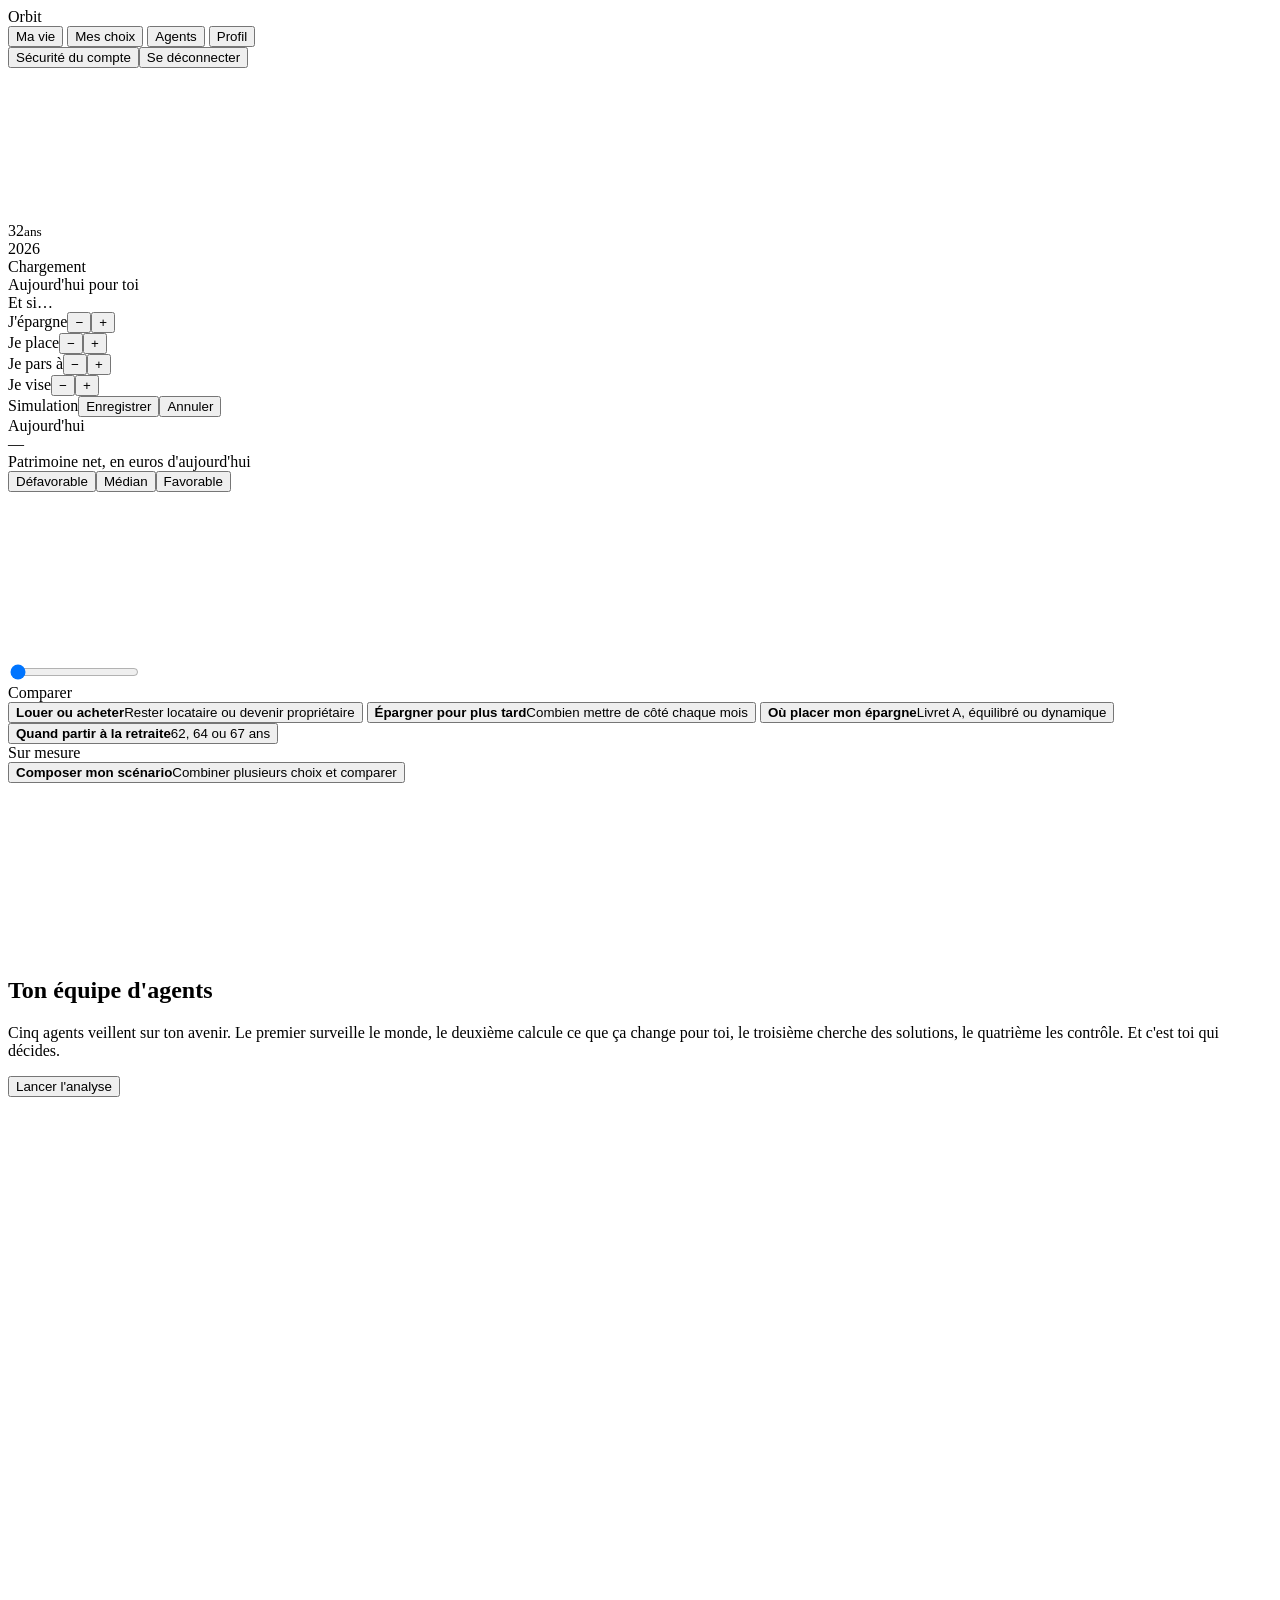
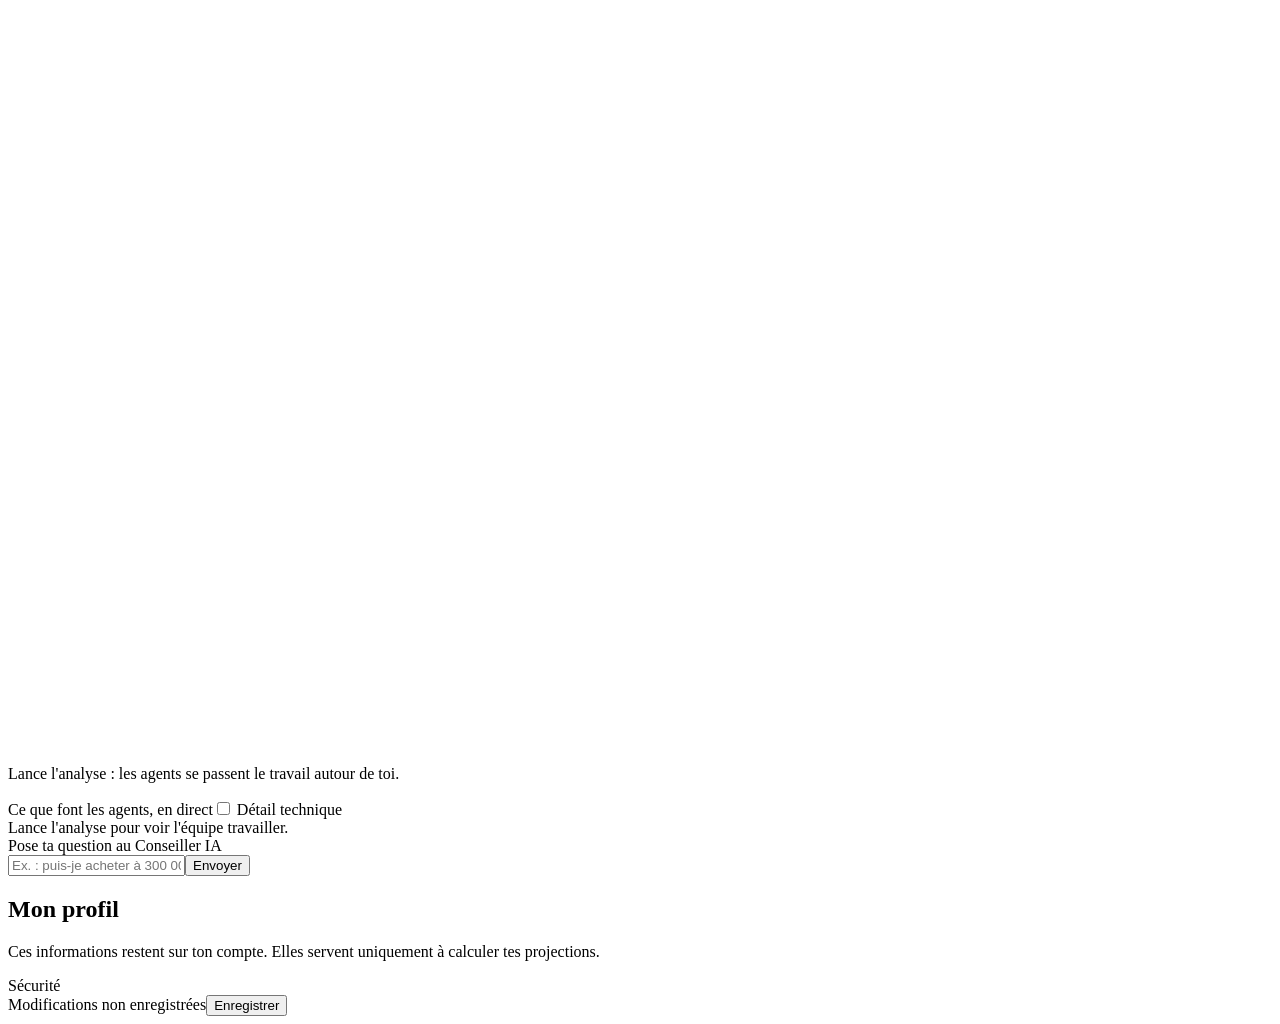
==== frontend/index.html @ 57f4066f "Atterrissage fluide en moins de 2 secondes Co-Authored-By: Devin AI <158243242+devin-ai-integration[" ====
<!doctype html>
<html lang="fr">
<head>
<meta charset="utf-8">
<meta name="viewport" content="width=device-width, initial-scale=1">
<title>Orbit</title>
<link rel="preconnect" href="https://fonts.googleapis.com">
<link href="https://fonts.googleapis.com/css2?family=Inter:wght@300;400;500;600&display=swap" rel="stylesheet">
<link rel="stylesheet" href="/static/life.css?v=5753347">
<script type="importmap">{"imports":{"three":"/static/vendor/three/build/three.module.js"}}</script>
<script src="/static/vendor/d3.min.js"></script>
<script src="/static/vendor/gsap.min.js"></script>
<script src="/static/vendor/topojson-client.min.js"></script>
<script src="/static/vendor/globe.gl.min.js"></script>
</head>
<body>
<header class="nav">
  <div class="logo"><span class="dot"></span>Orbit</div>
  <nav id="tabs">
    <button data-v="vie" class="on">Ma vie</button>
    <button data-v="choix">Mes choix</button>
    <button data-v="agents">Agents</button>
    <button data-v="profil">Profil</button>
  </nav>
  <div class="me" id="me"><span id="me-name"></span><span class="ini" id="me-ini"></span>
    <div class="menu" id="menu"><div class="m-mail" id="me-mail"></div><button data-act="security">Sécurité du compte</button><button data-act="logout">Se déconnecter</button></div>
  </div>
</header>

<main>
  <section class="view on" id="v-vie">
    <div class="stage">
      <canvas id="avatar"></canvas>
      <div class="age-tag"><div class="age"><span id="age">32</span><small>ans</small></div><div class="yr" id="yr">2026</div></div>
      <div class="loading" id="av-load">Chargement</div>
      <div class="today" id="today"><div class="td-g" id="mini-globe"></div><div><div class="lv-t">Aujourd'hui pour toi</div><div class="td-list" id="td-list"></div></div></div>
      <div class="levers" id="levers">
        <div class="lv-t">Et si…</div>
        <div class="lv" data-k="savings_month" data-step="50" data-min="0" data-max="20000" data-u=" €/mois"><span>J'épargne</span><button data-d="-1">−</button><b></b><button data-d="1">+</button></div>
        <div class="lv" data-k="equity_share" data-step="10" data-min="0" data-max="100" data-u=" % actions"><span>Je place</span><button data-d="-1">−</button><b></b><button data-d="1">+</button></div>
        <div class="lv" data-k="retire_age" data-step="1" data-min="50" data-max="75" data-u=" ans"><span>Je pars à</span><button data-d="-1">−</button><b></b><button data-d="1">+</button></div>
        <div class="lv" data-k="goal_month" data-step="100" data-min="0" data-max="20000" data-u=" €/mois"><span>Je vise</span><button data-d="-1">−</button><b></b><button data-d="1">+</button></div>
        <div class="goal" id="goal"></div>
        <div class="lv-act" id="lv-act"><span>Simulation</span><button class="primary-sm" id="lv-save">Enregistrer</button><button id="lv-reset">Annuler</button></div>
      </div>
      <div class="ms-card" id="ms-card"></div>
    </div>
    <div class="side">
      <div class="eyebrow" id="when">Aujourd'hui</div>
      <div class="big" id="net">—</div>
      <div class="sub">Patrimoine net, en euros d'aujourd'hui</div>
      <div class="seg" id="seg">
        <button data-s="bad">Défavorable</button><button data-s="mid" class="on">Médian</button><button data-s="good">Favorable</button>
        <i class="seg-k"></i>
      </div>
      <div class="replay" id="replay"></div>
      <svg id="chart"></svg>
      <div class="facts" id="facts"></div>
      <p class="story" id="story"></p>
    </div>
    <div class="timeline">
      <div class="ms" id="ms"></div>
      <div class="tl-track"><input type="range" id="t" min="0" max="60" step="0.01" value="0"></div>
      <div class="ticks" id="ticks"></div>
    </div>
  </section>
  <section class="view" id="v-choix">
    <aside class="c-list" id="c-list">
      <div class="c-head">Comparer</div>
      <button data-c="logement" class="on"><b>Louer ou acheter</b><span>Rester locataire ou devenir propriétaire</span></button>
      <button data-c="epargne"><b>Épargner pour plus tard</b><span>Combien mettre de côté chaque mois</span></button>
      <button data-c="placement"><b>Où placer mon épargne</b><span>Livret A, équilibré ou dynamique</span></button>
      <button data-c="retraite"><b>Quand partir à la retraite</b><span>62, 64 ou 67 ans</span></button>
      <div class="c-head c-head2">Sur mesure</div>
      <button data-c="composer"><b>Composer mon scénario</b><span>Combiner plusieurs choix et comparer</span></button>
    </aside>
    <div class="c-main">
      <div class="c-top">
        <div><h2 id="c-title"></h2><p id="c-q"></p></div>
        <div class="pills" id="c-h"></div>
      </div>
      <div class="c-params" id="c-params"></div>
      <svg id="c-chart"></svg>
      <div class="c-cards" id="c-cards"></div>
      <p class="c-verdict" id="c-verdict"></p>
    </div>
    <div class="dr-back" id="dr-back"></div>
    <aside class="drawer" id="c-drawer"></aside>
  </section>
  <section class="view" id="v-agents">
  <div class="a-top">
    <div>
      <h2>Ton équipe d'agents</h2>
      <p>Cinq agents veillent sur ton avenir. Le premier surveille le monde, le deuxième calcule ce que ça change pour toi, le troisième cherche des solutions, le quatrième les contrôle. Et c'est toi qui décides.</p>
    </div>
    <div class="a-act">
      <div class="a-impact" id="a-impact"></div>
      <button class="primary-sm" id="a-run">Lancer l'analyse</button>
    </div>
  </div>
  <div class="a-grid">
    <div class="a-left">
      <svg class="a-sky" id="a-sky" viewBox="0 0 300 300"></svg>
      <div class="a-say" id="a-say">Lance l'analyse : les agents se passent le travail autour de toi.</div>
      <ul class="a-team" id="a-team"></ul>
    </div>
    <div class="a-feed">
      <div class="a-feed-h"><span>Ce que font les agents, en direct</span><label class="a-tg"><input type="checkbox" id="a-tech"> Détail technique</label></div>
      <div class="a-log simple" id="a-log"><div class="a-empty">Lance l'analyse pour voir l'équipe travailler.</div></div>
    </div>
    <div class="a-right">
      <aside class="a-out" id="a-out"></aside>
      <form class="a-chat" id="a-chat" autocomplete="off">
        <div class="a-chat-h">Pose ta question au Conseiller IA <em id="a-mode"></em></div>
        <div class="a-msgs" id="a-msgs"></div>
        <div class="a-sugg" id="a-sugg"></div>
        <div class="a-in"><input id="a-q" placeholder="Ex. : puis-je acheter à 300 000 € dans 2 ans ?" maxlength="300"><button class="primary-sm">Envoyer</button></div>
      </form>
    </div>
  </div>
</section>
  <section class="view" id="v-profil">
    <div class="p-wrap">
      <div class="p-head"><h2>Mon profil</h2><p>Ces informations restent sur ton compte. Elles servent uniquement à calculer tes projections.</p></div>
      <form id="p-form" autocomplete="off"></form>
      <div class="p-group" id="security">
        <div class="p-gt">Sécurité</div>
        <div class="p-card" id="sec-body"></div>
      </div>
    </div>
    <div class="p-save" id="p-save"><span id="p-status">Modifications non enregistrées</span><button class="primary-sm" id="p-btn">Enregistrer</button></div>
  </section>
</main>
<footer class="foot" id="foot"></footer>
<script type="module" src="/static/life.js?v=5753347"></script>
<script type="module" src="/static/profile.js?v=5753347"></script>
<script type="module" src="/static/choices.js?v=5753347"></script>
<script type="module" src="/static/agents.js?v=5753347"></script>
<script>
if (sessionStorage.getItem("orbit-landing")) {
  sessionStorage.removeItem("orbit-landing");
  const ov = document.createElement("div"); ov.id = "landing"; ov.innerHTML = '<i></i>';
  document.body.appendChild(ov);
  const r = document.getElementById("avatar").getBoundingClientRect();
  const dot = ov.firstChild;
  dot.style.left = (r.left + r.width / 2) + "px"; dot.style.top = (r.top + r.height * 0.45) + "px";
  gsap.fromTo(dot, { scale: 1.8, opacity: 1 }, { scale: 0.03, duration: 0.4, ease: "power3.out" });
  gsap.to(dot, { scale: 0.3, opacity: 0, duration: 0.5, delay: 0.4, ease: "power2.out" });
  gsap.to(ov, { backgroundColor: "rgba(0,0,0,0)", duration: 0.5, delay: 0.3, onComplete: () => ov.remove() });
}
</script>
</body>
</html>
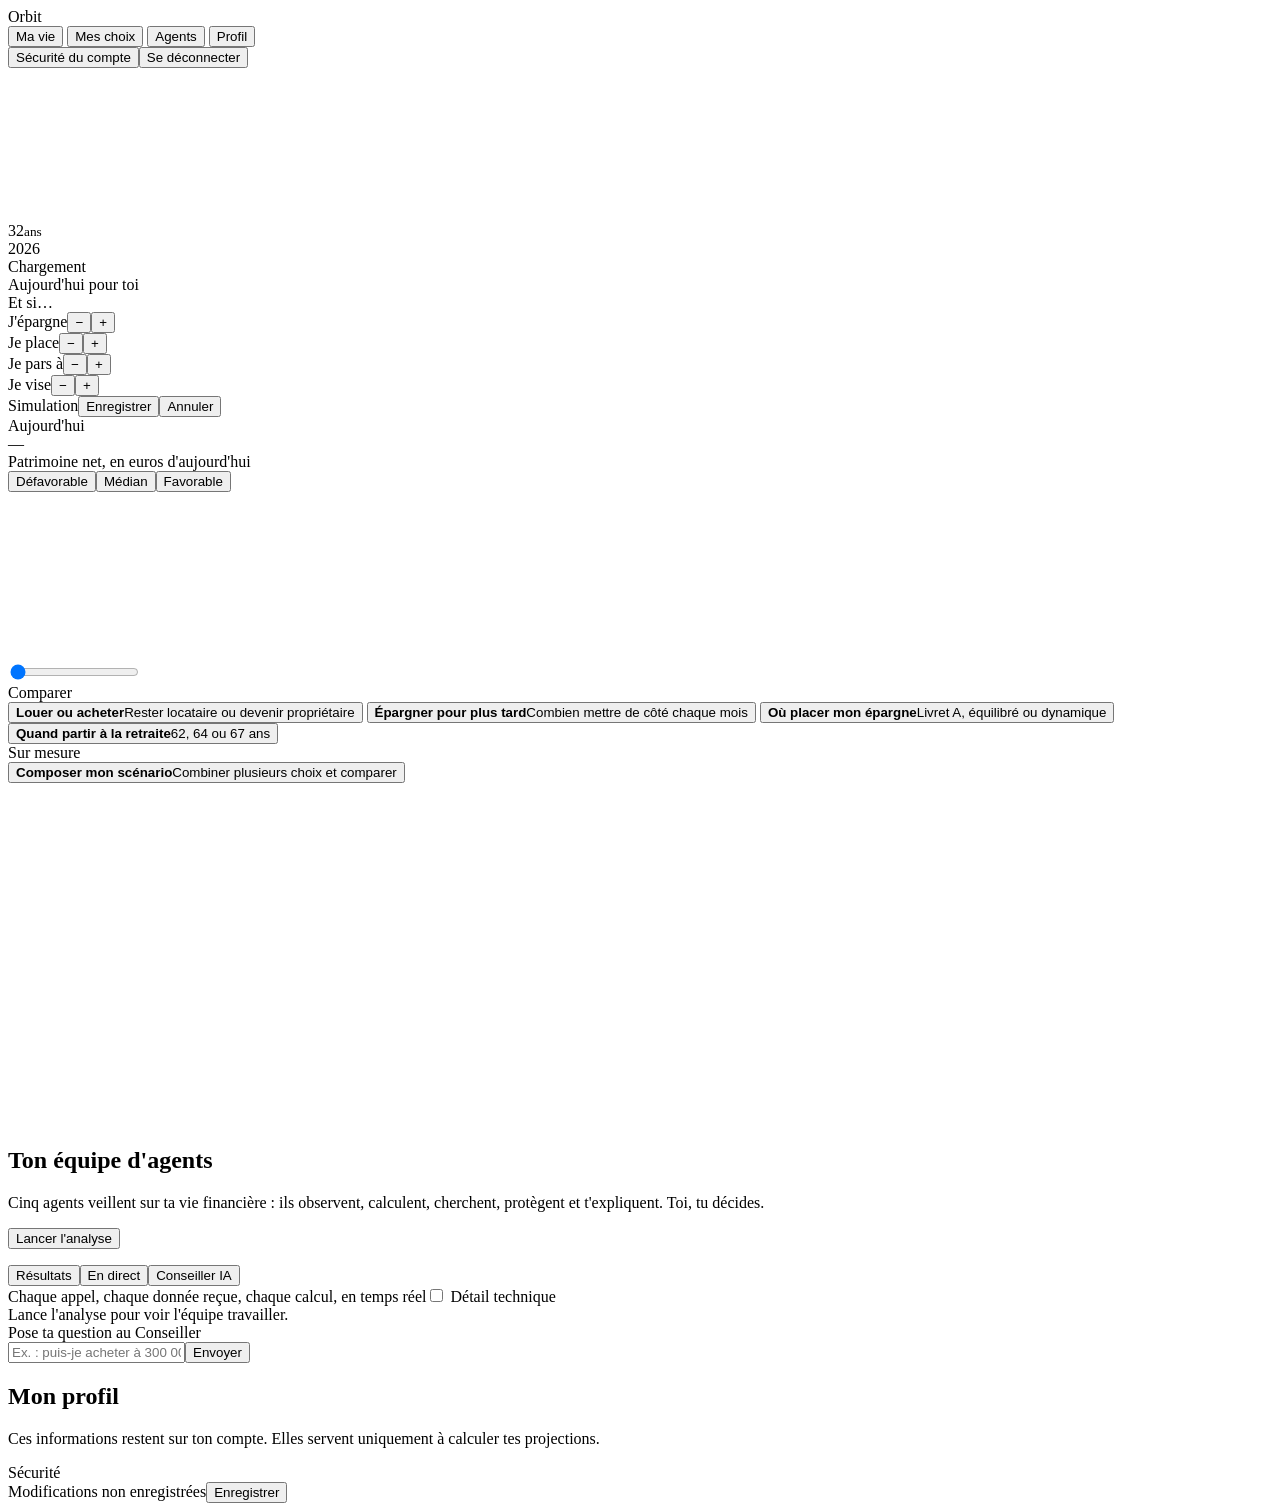
==== commit 0b8297de: "Agents v2 : boules de cristal, onglets, frais réels, DVF, coups durs, fiche PDF, IA locale ; Mes cho" ====
--- a/frontend/index.html
+++ b/frontend/index.html
@@ -88,34 +88,37 @@
     <aside class="drawer" id="c-drawer"></aside>
   </section>
   <section class="view" id="v-agents">
-  <div class="a-top">
+  <canvas id="ag-orbs"></canvas>
+  <div class="ag-head">
     <div>
       <h2>Ton équipe d'agents</h2>
-      <p>Cinq agents veillent sur ton avenir. Le premier surveille le monde, le deuxième calcule ce que ça change pour toi, le troisième cherche des solutions, le quatrième les contrôle. Et c'est toi qui décides.</p>
+      <p>Cinq agents veillent sur ta vie financière : ils observent, calculent, cherchent, protègent et t'expliquent. Toi, tu décides.</p>
     </div>
     <div class="a-act">
       <div class="a-impact" id="a-impact"></div>
       <button class="primary-sm" id="a-run">Lancer l'analyse</button>
     </div>
   </div>
-  <div class="a-grid">
-    <div class="a-left">
-      <svg class="a-sky" id="a-sky" viewBox="0 0 300 300"></svg>
-      <div class="a-say" id="a-say">Lance l'analyse : les agents se passent le travail autour de toi.</div>
-      <ul class="a-team" id="a-team"></ul>
-    </div>
-    <div class="a-feed">
-      <div class="a-feed-h"><span>Ce que font les agents, en direct</span><label class="a-tg"><input type="checkbox" id="a-tech"> Détail technique</label></div>
-      <div class="a-log simple" id="a-log"><div class="a-empty">Lance l'analyse pour voir l'équipe travailler.</div></div>
-    </div>
-    <div class="a-right">
-      <aside class="a-out" id="a-out"></aside>
-      <form class="a-chat" id="a-chat" autocomplete="off">
-        <div class="a-chat-h">Pose ta question au Conseiller IA <em id="a-mode"></em></div>
-        <div class="a-msgs" id="a-msgs"></div>
-        <div class="a-sugg" id="a-sugg"></div>
-        <div class="a-in"><input id="a-q" placeholder="Ex. : puis-je acheter à 300 000 € dans 2 ans ?" maxlength="300"><button class="primary-sm">Envoyer</button></div>
-      </form>
+  <div class="ag-body">
+    <ul class="ag-team" id="a-team"></ul>
+    <div class="ag-main">
+      <div class="ag-bar">
+        <div class="ag-tabs" id="ag-tabs"><button data-t="res" class="on">Résultats</button><button data-t="live">En direct<i id="ag-live"></i></button><button data-t="chat">Conseiller IA</button><span class="ag-k"></span></div>
+        <div class="ag-say" id="a-say"></div>
+      </div>
+      <div class="ag-pane on" id="p-res"><div class="ag-out" id="a-out"></div></div>
+      <div class="ag-pane" id="p-live">
+        <div class="a-feed-h"><span>Chaque appel, chaque donnée reçue, chaque calcul, en temps réel</span><label class="a-tg"><input type="checkbox" id="a-tech"> Détail technique</label></div>
+        <div class="a-log simple" id="a-log"><div class="a-empty">Lance l'analyse pour voir l'équipe travailler.</div></div>
+      </div>
+      <div class="ag-pane" id="p-chat">
+        <form class="a-chat" id="a-chat" autocomplete="off">
+          <div class="a-chat-h">Pose ta question au Conseiller <em id="a-mode"></em></div>
+          <div class="a-msgs" id="a-msgs"></div>
+          <div class="a-sugg" id="a-sugg"></div>
+          <div class="a-in"><input id="a-q" placeholder="Ex. : puis-je acheter à 300 000 € dans 2 ans ?" maxlength="300"><button class="primary-sm">Envoyer</button></div>
+        </form>
+      </div>
     </div>
   </div>
 </section>
@@ -137,16 +140,20 @@
 <script type="module" src="/static/choices.js?v=5753347"></script>
 <script type="module" src="/static/agents.js?v=5753347"></script>
 <script>
-if (sessionStorage.getItem("orbit-landing")) {
-  sessionStorage.removeItem("orbit-landing");
-  const ov = document.createElement("div"); ov.id = "landing"; ov.innerHTML = '<i></i>';
-  document.body.appendChild(ov);
-  const r = document.getElementById("avatar").getBoundingClientRect();
-  const dot = ov.firstChild;
-  dot.style.left = (r.left + r.width / 2) + "px"; dot.style.top = (r.top + r.height * 0.45) + "px";
-  gsap.fromTo(dot, { scale: 1.8, opacity: 1 }, { scale: 0.03, duration: 0.4, ease: "power3.out" });
-  gsap.to(dot, { scale: 0.3, opacity: 0, duration: 0.5, delay: 0.4, ease: "power2.out" });
-  gsap.to(ov, { backgroundColor: "rgba(0,0,0,0)", duration: 0.5, delay: 0.3, onComplete: () => ov.remove() });
+if (sessionStorage.getItem("orbit-landing") || document.prerendering) {
+  const ov = document.createElement("div"); ov.id = "landing"; document.body.appendChild(ov);
+  let done = false;
+  const reveal = () => {
+    if (done) return; done = true;
+    gsap.fromTo("main,.nav", { scale: 1.03 }, { scale: 1, duration: 0.8, ease: "power2.out", clearProps: "transform" });
+    gsap.to(ov, { opacity: 0, duration: 0.7, ease: "power2.out", onComplete: () => ov.remove() });
+  };
+  const start = () => {
+    sessionStorage.removeItem("orbit-landing");
+    if (window.orbitAvatarReady) reveal(); else addEventListener("orbit:avatar", reveal, { once: true });
+    setTimeout(reveal, 1800);
+  };
+  if (document.prerendering) document.addEventListener("prerenderingchange", start, { once: true }); else start();
 }
 </script>
 </body>
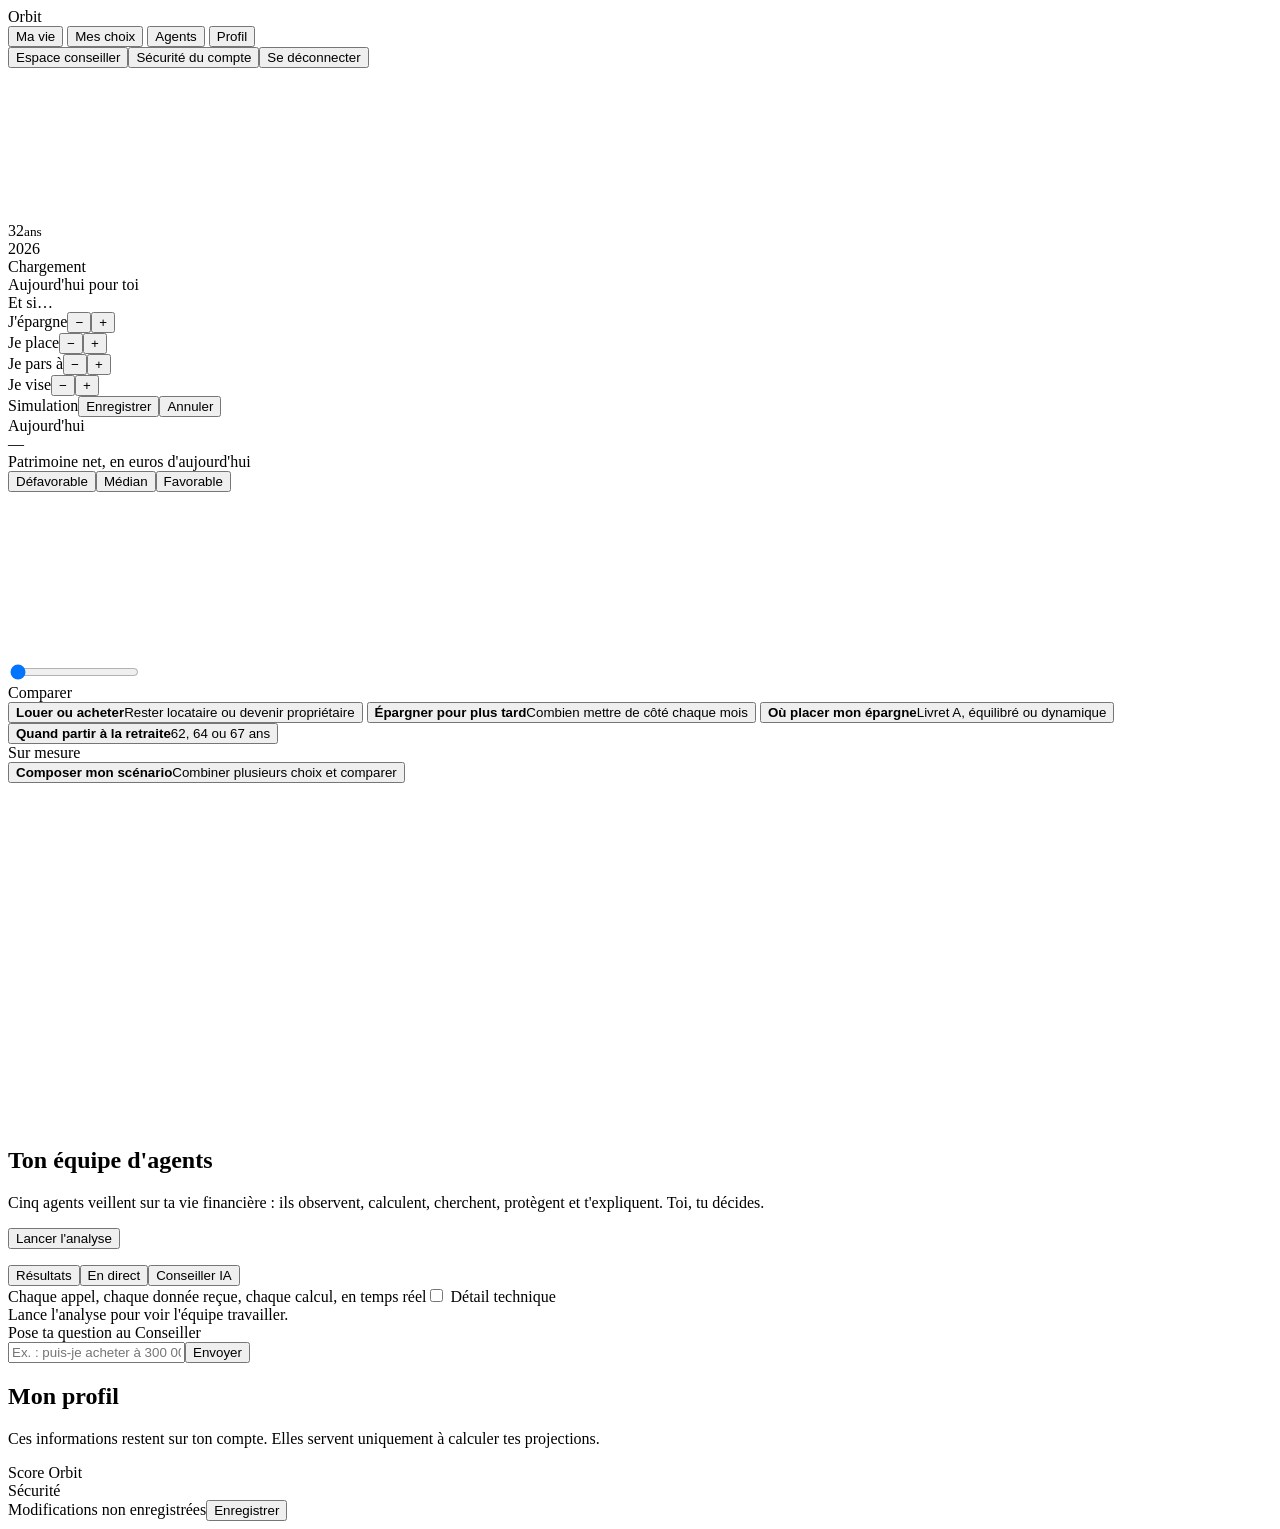
==== commit 6397e970: "Score Orbit /100 (Ma vie, Agents, Profil, PDF) et nouvel espace conseiller bancaire /pro Co-Authored" ====
--- a/frontend/index.html
+++ b/frontend/index.html
@@ -6,7 +6,7 @@
 <title>Orbit</title>
 <link rel="preconnect" href="https://fonts.googleapis.com">
 <link href="https://fonts.googleapis.com/css2?family=Inter:wght@300;400;500;600&display=swap" rel="stylesheet">
-<link rel="stylesheet" href="/static/life.css?v=5753347">
+<link rel="stylesheet" href="/static/life.css?v=2824660">
 <script type="importmap">{"imports":{"three":"/static/vendor/three/build/three.module.js"}}</script>
 <script src="/static/vendor/d3.min.js"></script>
 <script src="/static/vendor/gsap.min.js"></script>
@@ -23,7 +23,7 @@
     <button data-v="profil">Profil</button>
   </nav>
   <div class="me" id="me"><span id="me-name"></span><span class="ini" id="me-ini"></span>
-    <div class="menu" id="menu"><div class="m-mail" id="me-mail"></div><button data-act="security">Sécurité du compte</button><button data-act="logout">Se déconnecter</button></div>
+    <div class="menu" id="menu"><div class="m-mail" id="me-mail"></div><button data-act="pro">Espace conseiller</button><button data-act="security">Sécurité du compte</button><button data-act="logout">Se déconnecter</button></div>
   </div>
 </header>
 
@@ -126,6 +126,10 @@
     <div class="p-wrap">
       <div class="p-head"><h2>Mon profil</h2><p>Ces informations restent sur ton compte. Elles servent uniquement à calculer tes projections.</p></div>
       <form id="p-form" autocomplete="off"></form>
+      <div class="p-group" id="score-x">
+        <div class="p-gt">Score Orbit</div>
+        <div class="p-card sc-card" id="sc-body"></div>
+      </div>
       <div class="p-group" id="security">
         <div class="p-gt">Sécurité</div>
         <div class="p-card" id="sec-body"></div>
@@ -135,10 +139,10 @@
   </section>
 </main>
 <footer class="foot" id="foot"></footer>
-<script type="module" src="/static/life.js?v=5753347"></script>
-<script type="module" src="/static/profile.js?v=5753347"></script>
-<script type="module" src="/static/choices.js?v=5753347"></script>
-<script type="module" src="/static/agents.js?v=5753347"></script>
+<script type="module" src="/static/life.js?v=2824660"></script>
+<script type="module" src="/static/profile.js?v=2824660"></script>
+<script type="module" src="/static/choices.js?v=2824660"></script>
+<script type="module" src="/static/agents.js?v=2824660"></script>
 <script>
 if (sessionStorage.getItem("orbit-landing") || document.prerendering) {
   const ov = document.createElement("div"); ov.id = "landing"; document.body.appendChild(ov);
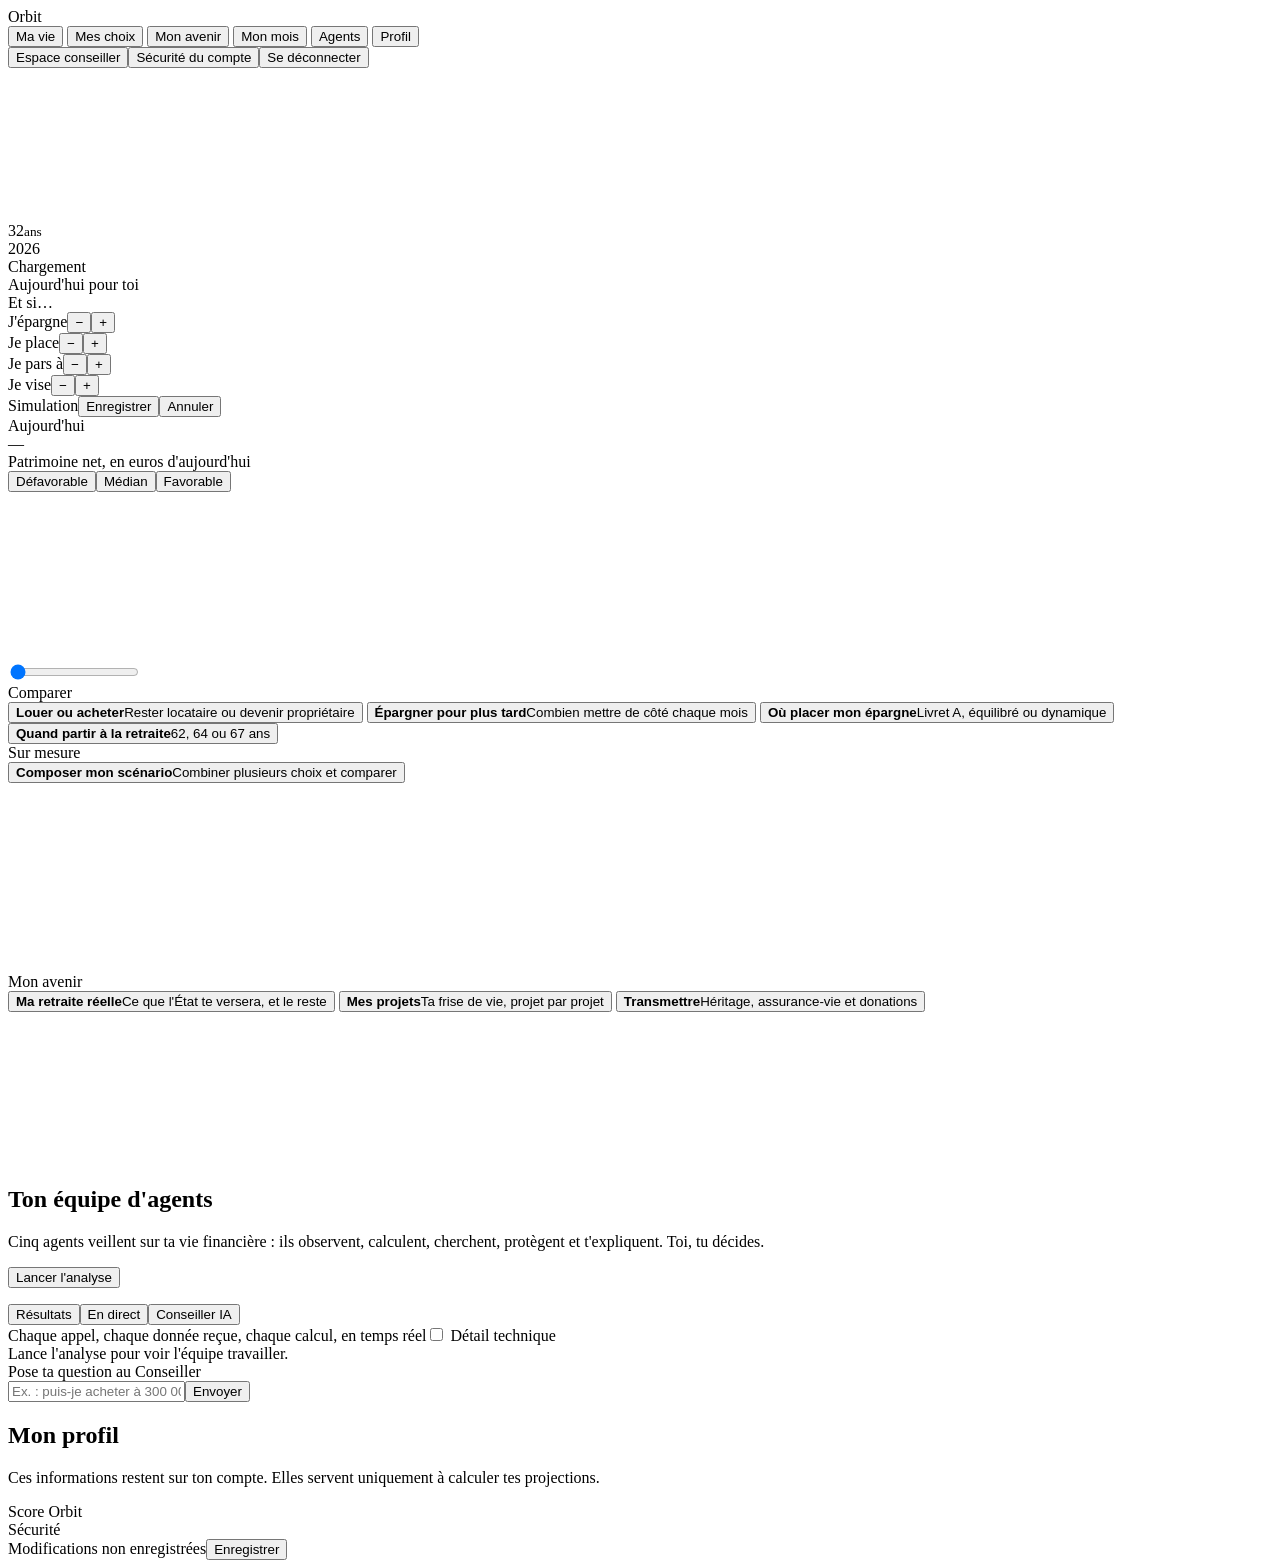
==== commit 1baf5e3e: "Mon avenir (retraite réelle, projets de vie, transmission), Mon mois (relevé CSV, abonnements), fich" ====
--- a/frontend/index.html
+++ b/frontend/index.html
@@ -6,7 +6,8 @@
 <title>Orbit</title>
 <link rel="preconnect" href="https://fonts.googleapis.com">
 <link href="https://fonts.googleapis.com/css2?family=Inter:wght@300;400;500;600&display=swap" rel="stylesheet">
-<link rel="stylesheet" href="/static/life.css?v=2824660">
+<script src="/static/persist.js?v=2826479"></script>
+<link rel="stylesheet" href="/static/life.css?v=2826479">
 <script type="importmap">{"imports":{"three":"/static/vendor/three/build/three.module.js"}}</script>
 <script src="/static/vendor/d3.min.js"></script>
 <script src="/static/vendor/gsap.min.js"></script>
@@ -19,6 +20,8 @@
   <nav id="tabs">
     <button data-v="vie" class="on">Ma vie</button>
     <button data-v="choix">Mes choix</button>
+    <button data-v="avenir">Mon avenir</button>
+    <button data-v="mois">Mon mois</button>
     <button data-v="agents">Agents</button>
     <button data-v="profil">Profil</button>
   </nav>
@@ -87,6 +90,16 @@
     <div class="dr-back" id="dr-back"></div>
     <aside class="drawer" id="c-drawer"></aside>
   </section>
+  <section class="view" id="v-avenir">
+    <aside class="c-list" id="av-list">
+      <div class="c-head">Mon avenir</div>
+      <button data-a="retraite" class="on"><b>Ma retraite réelle</b><span>Ce que l'État te versera, et le reste</span></button>
+      <button data-a="projets"><b>Mes projets</b><span>Ta frise de vie, projet par projet</span></button>
+      <button data-a="transmettre"><b>Transmettre</b><span>Héritage, assurance-vie et donations</span></button>
+    </aside>
+    <div class="c-main av-main" id="av-main"></div>
+  </section>
+  <section class="view" id="v-mois"><div class="mo-wrap" id="mo"></div></section>
   <section class="view" id="v-agents">
   <canvas id="ag-orbs"></canvas>
   <div class="ag-head">
@@ -139,10 +152,12 @@
   </section>
 </main>
 <footer class="foot" id="foot"></footer>
-<script type="module" src="/static/life.js?v=2824660"></script>
-<script type="module" src="/static/profile.js?v=2824660"></script>
-<script type="module" src="/static/choices.js?v=2824660"></script>
-<script type="module" src="/static/agents.js?v=2824660"></script>
+<script type="module" src="/static/life.js?v=2826479"></script>
+<script type="module" src="/static/profile.js?v=2826479"></script>
+<script type="module" src="/static/choices.js?v=2826479"></script>
+<script type="module" src="/static/avenir.js?v=2826479"></script>
+<script type="module" src="/static/mois.js?v=2826479"></script>
+<script type="module" src="/static/agents.js?v=2826479"></script>
 <script>
 if (sessionStorage.getItem("orbit-landing") || document.prerendering) {
   const ov = document.createElement("div"); ov.id = "landing"; document.body.appendChild(ov);
